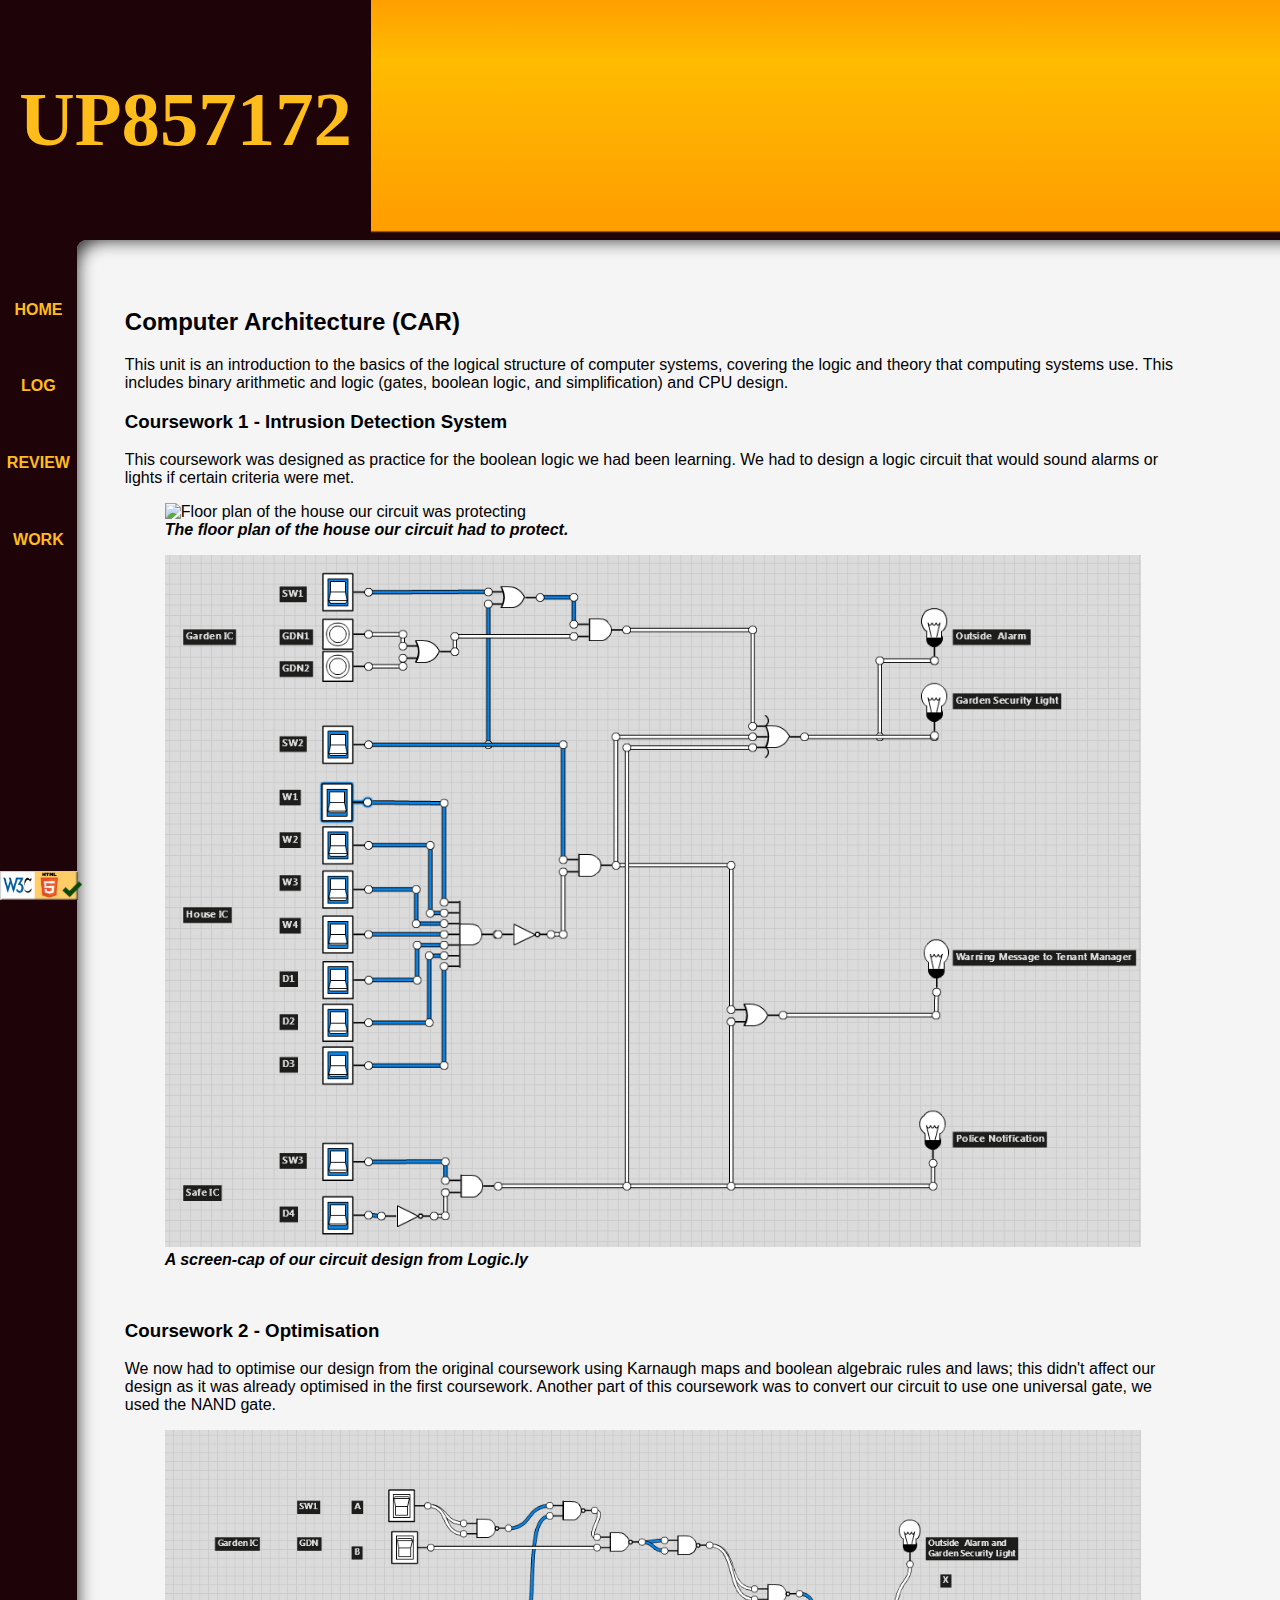
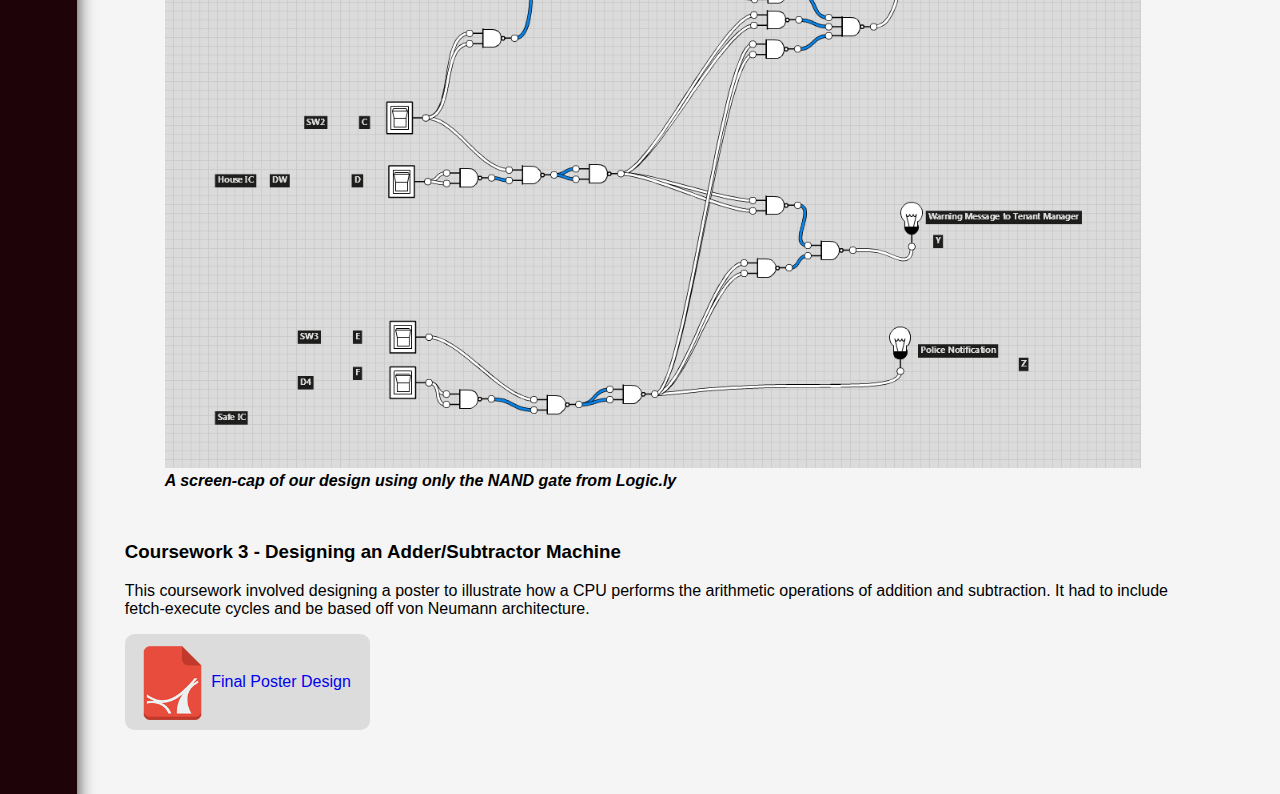
==== car.html @ 884fc343 "Added CAR page and download buttons" ====
<!DOCTYPE html>
<html lang="en">

<head>
    <meta charset="UTF-8">
    <meta name="viewport" content="width=device-width, initial-scale=1.0">
    <meta http-equiv="X-UA-Compatible" content="ie=edge">
    <link rel="stylesheet" href="style/global.css">
    <link rel="stylesheet" href="style/images.css">
    <link rel="stylesheet" href="style/parallax.css">
    <title>WebF1 Coursework</title>
</head>

<body>
    <header>
        <div class="title">
            <h1>UP857172</h1>
        </div>
        <div class="parallax-container">
            <!-- The alt tags here are empty as the images are decorative (W3C Technique H67) -->
            <div class="parallax parallax-8">
                <img alt="" src="image/parallax/8.png" />
            </div>
            <div class="parallax parallax-7">
                <img alt="" src="image/parallax/7.png" />
            </div>
            <div class="parallax parallax-6">
                <img alt="" src="image/parallax/6.png" />
            </div>
            <div class="parallax parallax-5">
                <img alt="" src="image/parallax/5.png" />
            </div>
            <div class="parallax parallax-4">
                <img alt="" src="image/parallax/4.png" />
            </div>
            <div class="parallax parallax-3">
                <img alt="" src="image/parallax/3.png" />
            </div>
            <div class="parallax parallax-2">
                <img alt="" src="image/parallax/2.png" />
            </div>
            <div class="parallax parallax-1">
                <img alt="" src="image/parallax/front.png" />
            </div>
            <h1>UP857172</h1>
        </div>
    </header>
    <main>
        <nav>
            <ul class="nav-list">
                <li>
                    <div id="nav-home" class="nav-icon">
                        <a href="index.html">
                            <div class="nav-label">HOME</div>
                        </a>
                    </div>
                </li>
                <li>
                    <div id="nav-log" class="nav-icon">
                        <a href="log.html">
                            <div class="nav-label">LOG</div>
                        </a>
                    </div>
                </li>
                <li>
                    <div id="nav-litreview" class="nav-icon">
                        <a href="litreview.html">
                            <div class="nav-label">REVIEW</div>
                        </a>
                    </div>
                </li>
                <li>
                    <div id="nav-coursework" class="nav-icon">
                        <a href="">
                            <div class="nav-label">WORK</div>
                        </a>
                        <ul class="nav-flyout">
                            <li>
                                <div id="nav-car" class="nav-icon">
                                    <a href="car.html">
                                        <div class="nav-label">CAR</div>
                                    </a>
                                </div>
                            </li>
                            <li>
                                <div id="nav-intprog" class="nav-icon">
                                    <a href="intprog.html">
                                        <div class="nav-label">INTPROG</div>
                                    </a>
                                </div>
                            </li>
                            <li>
                                <div id="nav-indadd" class="nav-icon">
                                    <a href="indadd.html">
                                        <div class="nav-label">INDADD</div>
                                    </a>
                                </div>
                            </li>
                        </ul>
                    </div>
                </li>
            </ul>
            <a href="https://validator.w3.org/check/referer" class="w3c-validator" title="W3C Validator"></a>
        </nav>
        <article>
            <h2>Computer Architecture (CAR)</h2>
            <p>This unit is an introduction to the basics of the logical structure of computer systems, covering the logic and
                theory that computing systems use. This includes binary arithmetic and logic (gates, boolean logic, and simplification)
                and CPU design.</p>
            <section>
                <h3>Coursework 1 - Intrusion Detection System</h3>
                <p>This coursework was designed as practice for the boolean logic we had been learning. We had to design a logic
                    circuit that would sound alarms or lights if certain criteria were met.</p>
                <figure>
                    <img class="pic" id="car-house" src="image/car/houseic.png" alt="Floor plan of the house our circuit was protecting">
                    <figcaption>
                        The floor plan of the house our circuit had to protect.
                    </figcaption>
                </figure>
                <figure>
                    <img class="pic" id="car-circuit" src="image/car/housecircuit.png" alt="Logicly design of our circuit">
                    <figcaption>
                        A screen-cap of our circuit design from Logic.ly
                    </figcaption>
                </figure>
            </section>
            <section>
                <h3>Coursework 2 - Optimisation</h3>
                <p>We now had to optimise our design from the original coursework using Karnaugh maps and boolean algebraic
                    rules and laws; this didn't affect our design as it was already optimised in the first coursework. Another
                    part of this coursework was to convert our circuit to use one universal gate, we used the NAND gate.
                </p>
                <figure>
                        <img class="pic" id="car-universal" src="image/car/universal.png" alt="Universal gate conversion of our circuit">
                        <figcaption>
                            A screen-cap of our design using only the NAND gate from Logic.ly
                        </figcaption>
                    </figure>
            </section>
            <section>
                <h3>Coursework 3 - Designing an Adder/Subtractor Machine</h3>
                <p>This coursework involved designing a poster to illustrate how a CPU performs the arithmetic operations of addition and subtraction. It had to include fetch-execute cycles and be based off von Neumann architecture.</p>
                <a href="dl/CAR_Poster.pdf"><div class="download"><img src="image/icon/file-pdf.png">Final Poster Design</div></a>
            </section>
        </article>
    </main>
    <script src="script/global.js"></script>
</body>


</html>
---- style/global.css ----
@font-face {
    font-family: "LemonMilk Bold";
    src: url("font/LemonMilkbold.otf");
}

html, body {
    margin: 0;
}

html header {
    display: flex;
    overflow-y: hidden;
    width: 100%;
    height: 2.5in;
    background: #1e0309;
    justify-content: space-between;
}

html header .title {
    height: 100%;
    flex-grow: 1;
}

html header .title h1 {
    display: flex;
    height: 100%;
    margin: 0;
    color: #ffbd1b;
    font-family: 'LemonMilk Bold';
    font-size: 0.8in;
    text-align: center;
    align-items: center;
    justify-content: center;
    padding: 0 0.2in;
}

.parallax-container {
    float: right;
    overflow: hidden;
    width: 11.25in;
    height: 100%;
    background: #ffbd1b;
    background: linear-gradient(to bottom, #ff9f00 0%, #ffbc00 25%, #ff9f00 91%, #ff9f00 96%, #1e0309 97%);
    perspective: 1px;
    perspective-origin: 0 0;
}

.parallax-container h1 {
    height: 100%;
    width: 100vw;
    margin: 0;
    color: #ffbd1b;
    font-family: 'LemonMilk Bold';
    font-size: 0.8in;
    text-align: center;
    align-items: center;
    position: relative;
    display: none;
    float: right;
    justify-content: center;
    text-shadow: 0.03em 0.03em 0 #1e0309, -0.03em -0.03em 0 #1e0309, 0.03em -0.03em 0 #1e0309, -0.03em 0.03em 0 #1e0309, 0.03em 0.03em 0 #1e0309;
}

main {
    display: flex;
    width: 100%;
    min-height: calc(100vh - 2.5in);
    background: #1e0309;
    font-family: sans-serif;
    justify-content: space-between;
}

main nav {
    width: 0.8in;
    background: #1e0309;
}

.nav-list {
    position: sticky;
    top: 0.1in;
    padding: 0;
    margin-top: 0.08in;
    list-style-type: none;
}

.nav-icon {
    display: inline-block;
    width: 0.8in;
    height: 0.8in;
    background: #1e0309 50% 25% / 45% no-repeat;
    line-height: 0;
    /* Fix for misalignment in chrome */
}

.nav-icon a {
    color: #ffbd1b;
    font-family: sans-serif;
    font-size: 1rem;
    font-weight: 900;
    text-decoration: none;
}

.nav-label {
    width: 100%;
    height: 0.8in;
    text-align: center;
    line-height: 1.3in;
}

.nav-flyout {
    float: left;
    overflow: hidden;
    width: auto;
    max-width: 0;
    height: 0.8in;
    padding: 0;
    margin: -0.8in 0 0 0.8in;
    background: #1e0309;
    border-radius: 0 0.08in 0.08in 0;
    box-shadow: 0.05in 0.03in 0.1in 0px rgba(0, 0, 0, 0.6);
    font-size: 0;
    /* Fix for misalignment in IE/Edge */
    list-style-type: none;
    white-space: nowrap;
    transition: all ease-in-out 0.25s;
}

.nav-flyout li {
    display: inline-block;
    width: 1in;
}

.nav-list li:hover .nav-flyout, .nav-icon a:focus+.nav-flyout {
    max-width: 5in;
    padding: 0 0 0 0.2in;
}

.nav-focus {
    /* For the Edge focus-within js */
    max-width: 5in;
    padding: 0 0 0 0.2in;
}

.nav-flyout:focus-within {
    /* So the hover and normal focus work on Edge */
    max-width: 5in;
    padding: 0 0 0 0.2in;
}

.nav-icon:hover {
    background-size: 55%;
}

.w3c-validator {
    position: fixed;
    display: block;
    bottom: 0;
    color: #ffbd1b;
    text-align: center;
    height: 0.3in;
    width: 0.855in;
    background-image: url(../image/icon/html5.png);
    background-size: cover;
}

main article {
    box-sizing: border-box;
    flex-grow: 1;
    padding: 0.5in;
    background: whitesmoke;
    font-size: 1rem;
    border-radius: 0.1in 0 0 0;
    box-shadow: inset 0.18in 0.18in 0.18in -0.18in rgba(0, 0, 0, 0.8);
}

main section {
    padding-bottom: 1em;
}

main pre {
    margin: 0;
}

main .preview {
    display: flex;
    justify-content: space-between;
}

main .view {
    overflow: auto;
    box-sizing: border-box;
    width: 48%;
    padding: 24px;
    margin-bottom: 1em;
    background: #DCDCDC;
    border-radius: 5px;
}

main .view span {
    display: block;
    font-weight: bold;
}

.video {
    width: 100%;
    max-width: 852px;
    height: auto;
}

.pic{
    width:100%;
}

.download{
    height: 0.8in;
    display: inline-flex;
    background-color: gainsboro;
    padding: 0.1in 0.2in 0.1in 0.1in;
    border-radius: 0.1in;
    width: auto;
    align-items: center;
}

.download img{
    height: 100%;
}

article {
    overflow-wrap: break-word;
    min-width: 0;
}

article section, article>p {
    max-width: 11in;
}

figcaption{
    font-style: italic;
    font-weight: bold;
}

@media (max-width: 11.25in) {
    .title h1 {
        width: 0;
    }
    .parallax-container {
        margin-left: -9in;
    }
    .parallax-container h1 {
        display: flex;
    }
}
---- style/images.css ----
#nav-home { background-image: url(../image/icon/home.svg); }
#nav-log { background-image: url(../image/icon/log.svg); }
#nav-litreview { background-image: url(../image/icon/log.svg); }
#nav-coursework { background-image: url(../image/icon/coursework.svg); }
#nav-car { background-image: url(../image/icon/coursework.svg); }
#nav-intprog { background-image: url(../image/icon/coursework.svg); }
#nav-indadd { background-image: url(../image/icon/coursework.svg); }

#intprog-patch{ max-width:906px; }

#car-house{ max-width: 717px; }
#car-circuit{ max-width: 1123px; }
#car-universal{ max-width: 1221px; }
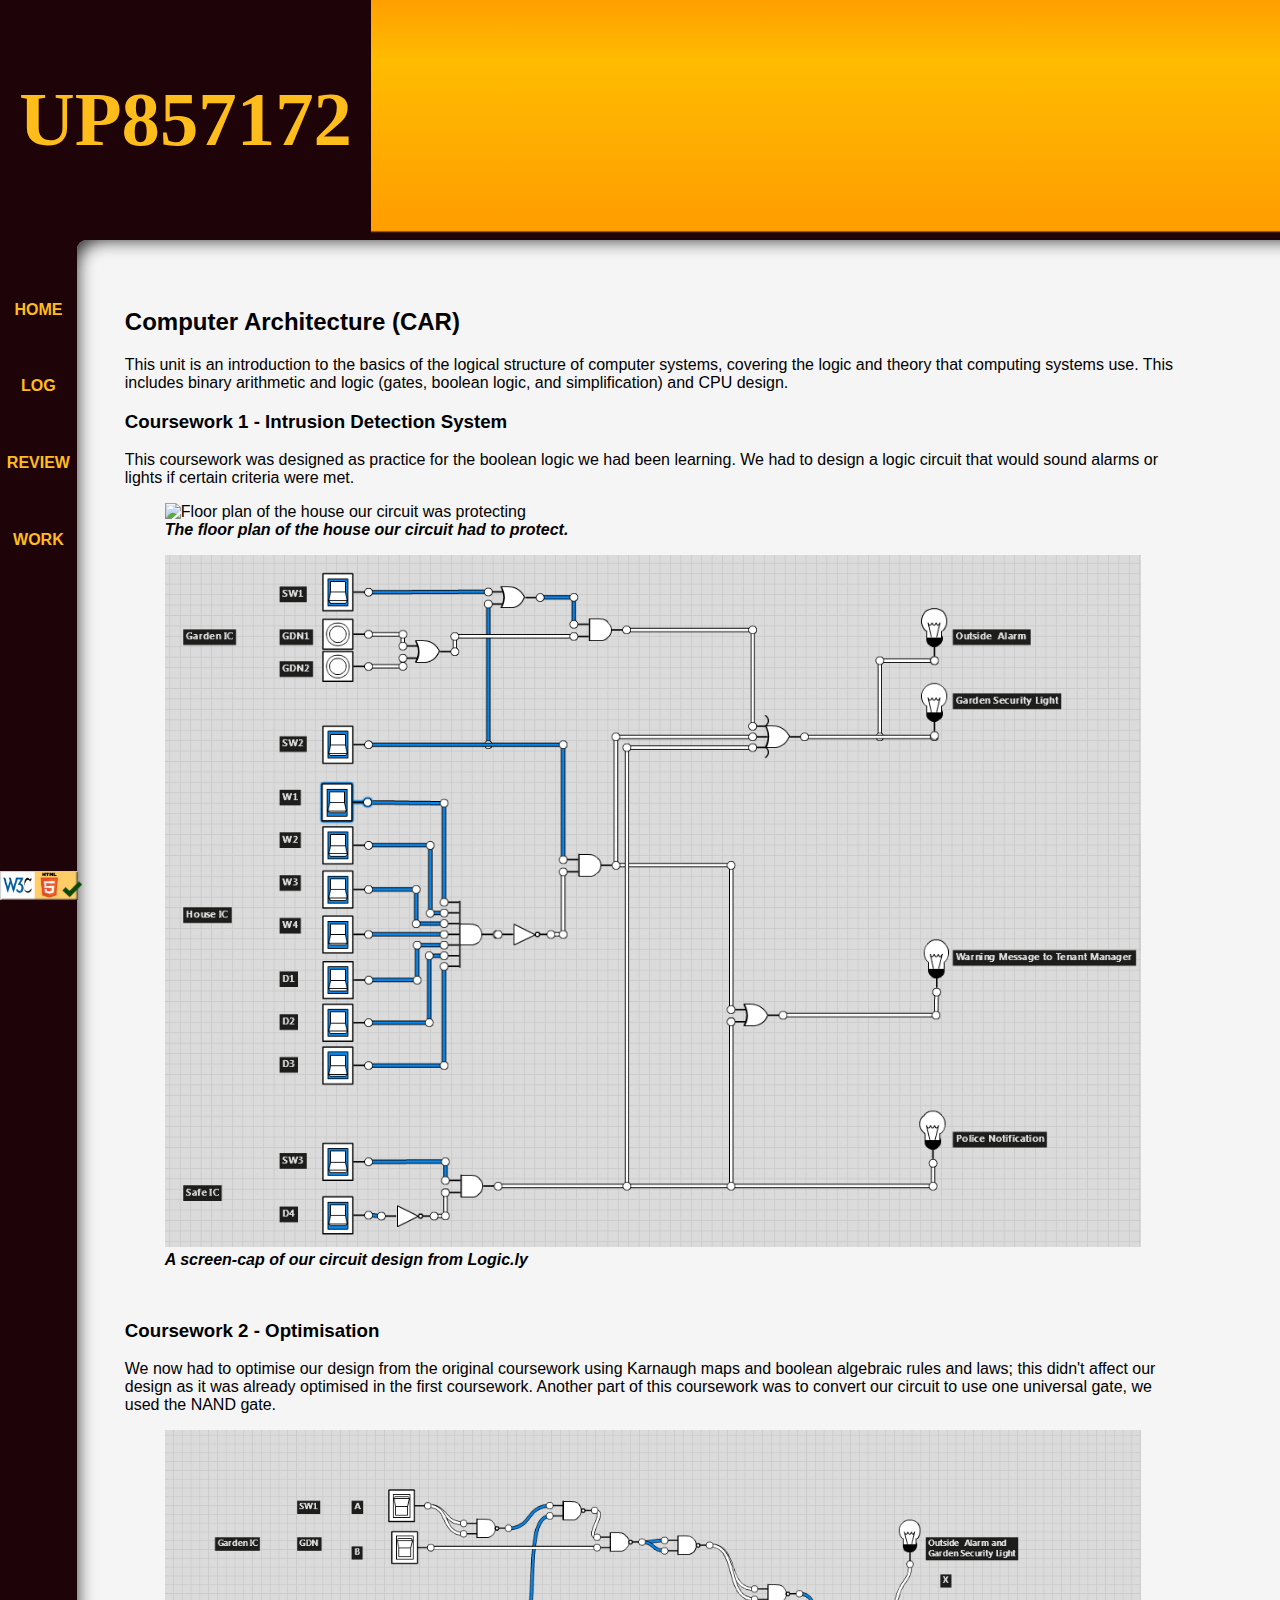
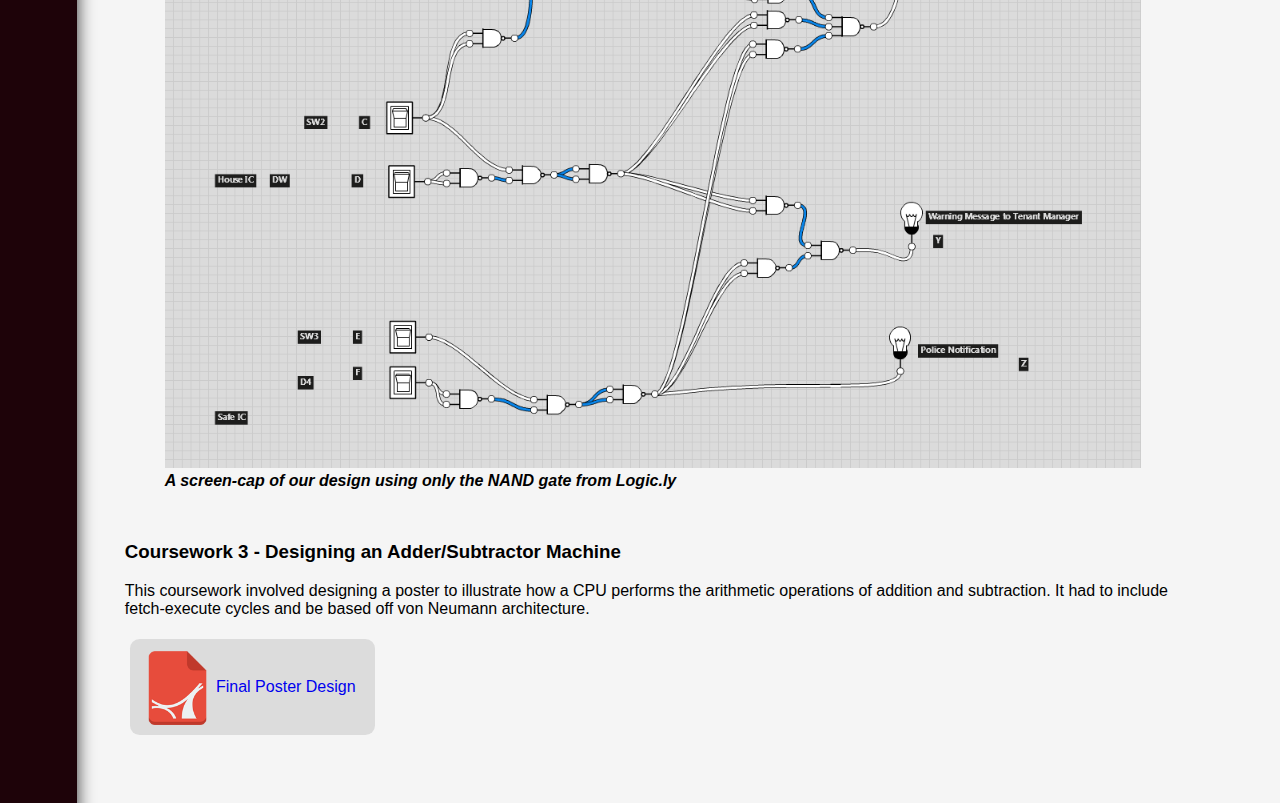
==== commit 3ea8c956: "Removed emtpy href attribute" ====
--- a/car.html
+++ b/car.html
@@ -71,7 +71,7 @@
                 </li>
                 <li>
                     <div id="nav-coursework" class="nav-icon">
-                        <a href="">
+                        <a>
                             <div class="nav-label">WORK</div>
                         </a>
                         <ul class="nav-flyout">
@@ -131,16 +131,20 @@
                     part of this coursework was to convert our circuit to use one universal gate, we used the NAND gate.
                 </p>
                 <figure>
-                        <img class="pic" id="car-universal" src="image/car/universal.png" alt="Universal gate conversion of our circuit">
-                        <figcaption>
-                            A screen-cap of our design using only the NAND gate from Logic.ly
-                        </figcaption>
-                    </figure>
+                    <img class="pic" id="car-universal" src="image/car/universal.png" alt="Universal gate conversion of our circuit">
+                    <figcaption>
+                        A screen-cap of our design using only the NAND gate from Logic.ly
+                    </figcaption>
+                </figure>
             </section>
             <section>
                 <h3>Coursework 3 - Designing an Adder/Subtractor Machine</h3>
-                <p>This coursework involved designing a poster to illustrate how a CPU performs the arithmetic operations of addition and subtraction. It had to include fetch-execute cycles and be based off von Neumann architecture.</p>
-                <a href="dl/CAR_Poster.pdf"><div class="download"><img src="image/icon/file-pdf.png">Final Poster Design</div></a>
+                <p>This coursework involved designing a poster to illustrate how a CPU performs the arithmetic operations of
+                    addition and subtraction. It had to include fetch-execute cycles and be based off von Neumann architecture.</p>
+                <a href="dl/CAR_Poster.pdf">
+                    <div class="download">
+                        <img src="image/icon/file-pdf.png" alt="PDF download icon">Final Poster Design</div>
+                </a>
             </section>
         </article>
     </main>
--- a/style/global.css
+++ b/style/global.css
@@ -98,6 +98,7 @@
     font-size: 1rem;
     font-weight: 900;
     text-decoration: none;
+    cursor: pointer;
 }
 
 .nav-label {
@@ -219,6 +220,7 @@
     border-radius: 0.1in;
     width: auto;
     align-items: center;
+    margin: 0.05in;
 }
 
 .download img{
--- a/style/images.css
+++ b/style/images.css
@@ -10,4 +10,7 @@
 
 #car-house{ max-width: 717px; }
 #car-circuit{ max-width: 1123px; }
-#car-universal{ max-width: 1221px; }+#car-universal{ max-width: 1221px; }
+
+#indadd-dfd0{ max-width: 1760px; }
+#indadd-dfd1{ max-width: 2645px; }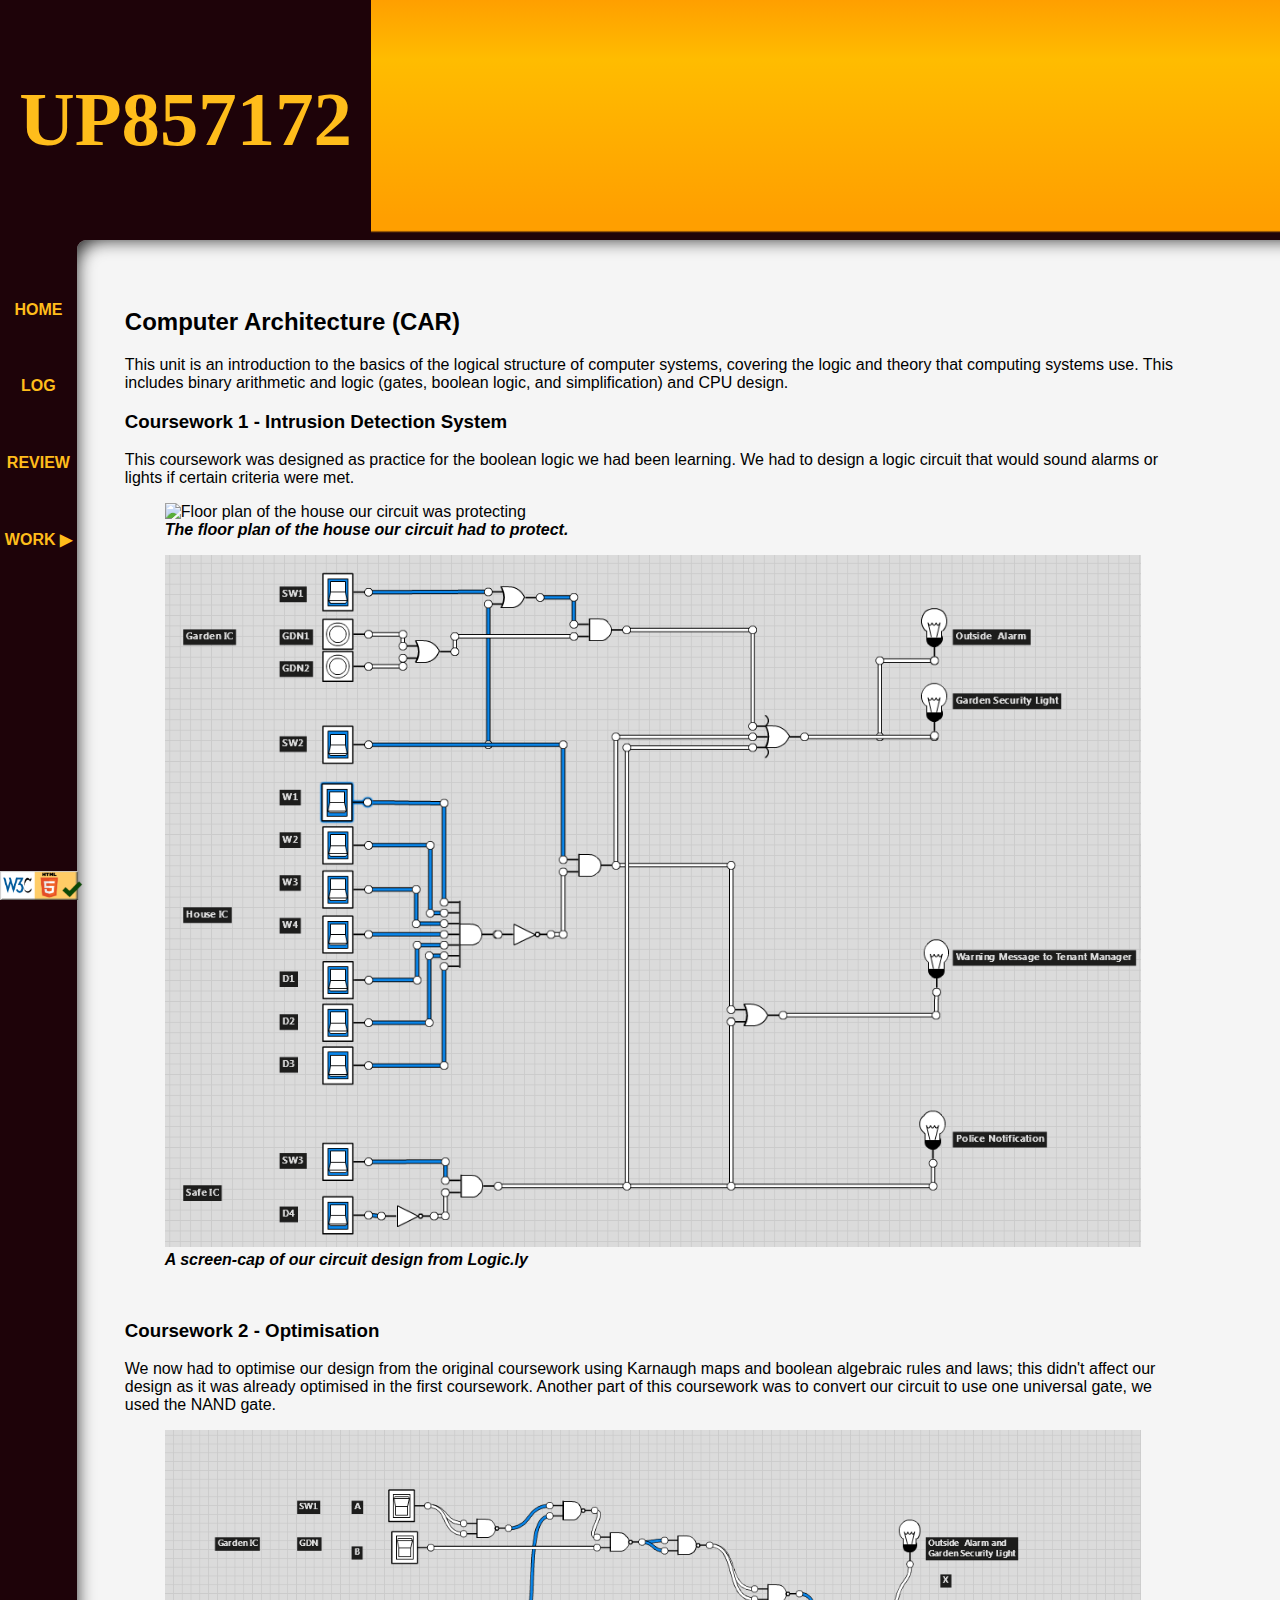
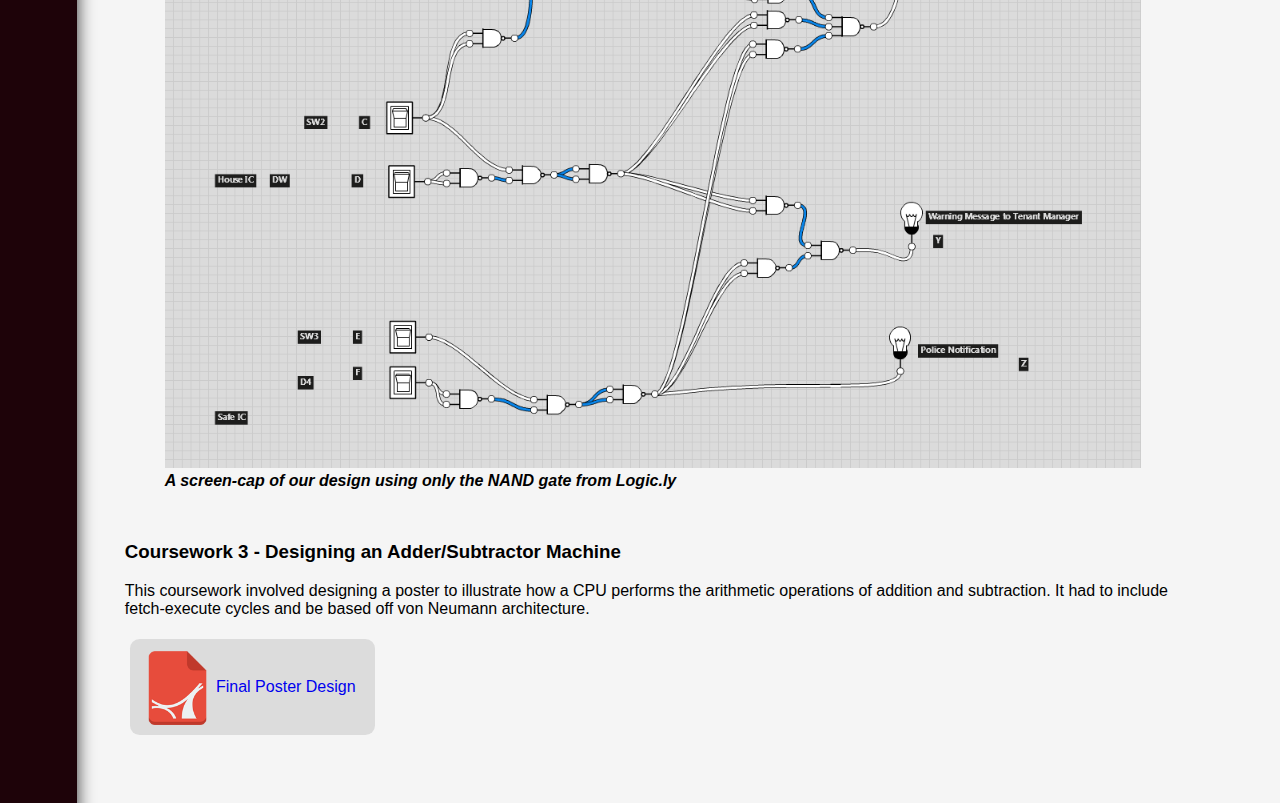
==== commit 2a3defcd: "Added arrow to work navigation label" ====
--- a/car.html
+++ b/car.html
@@ -72,7 +72,7 @@
                 <li>
                     <div id="nav-coursework" class="nav-icon">
                         <a>
-                            <div class="nav-label">WORK</div>
+                            <div class="nav-label">WORK ▶</div>
                         </a>
                         <ul class="nav-flyout">
                             <li>
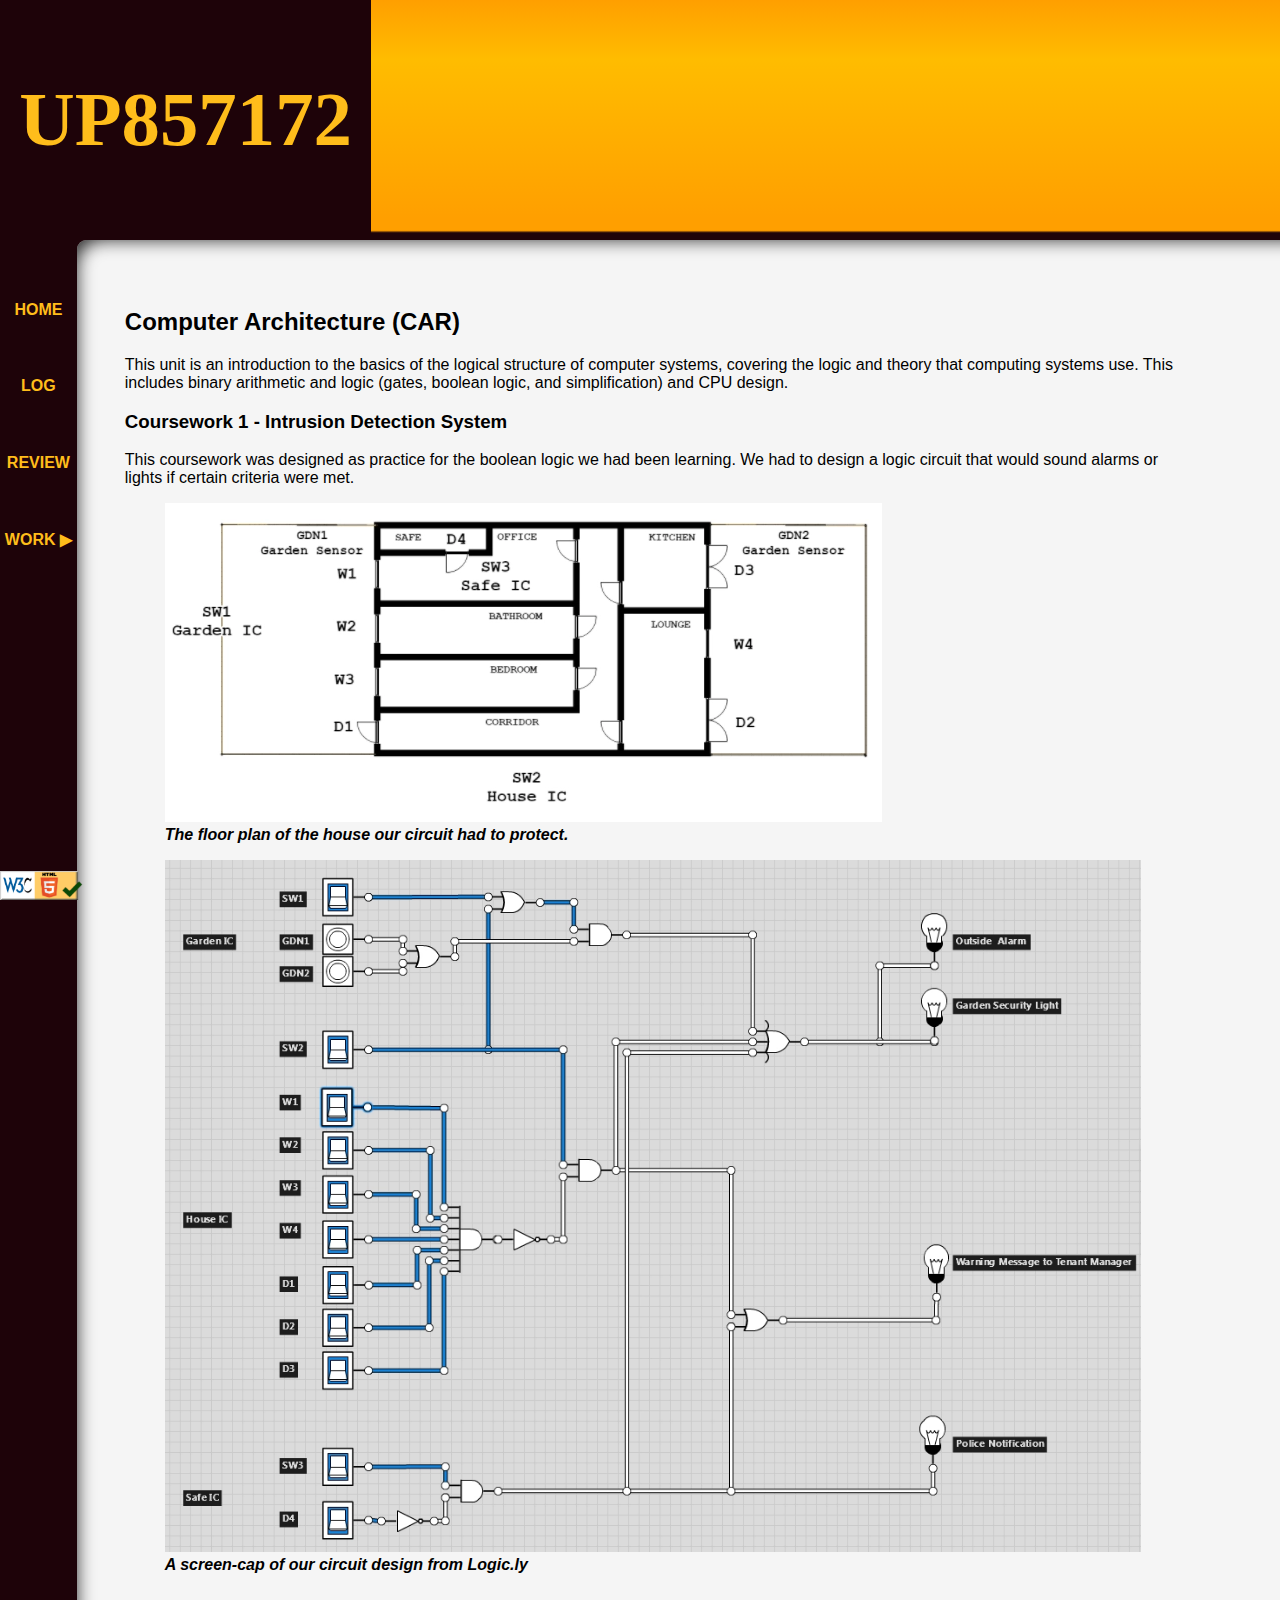
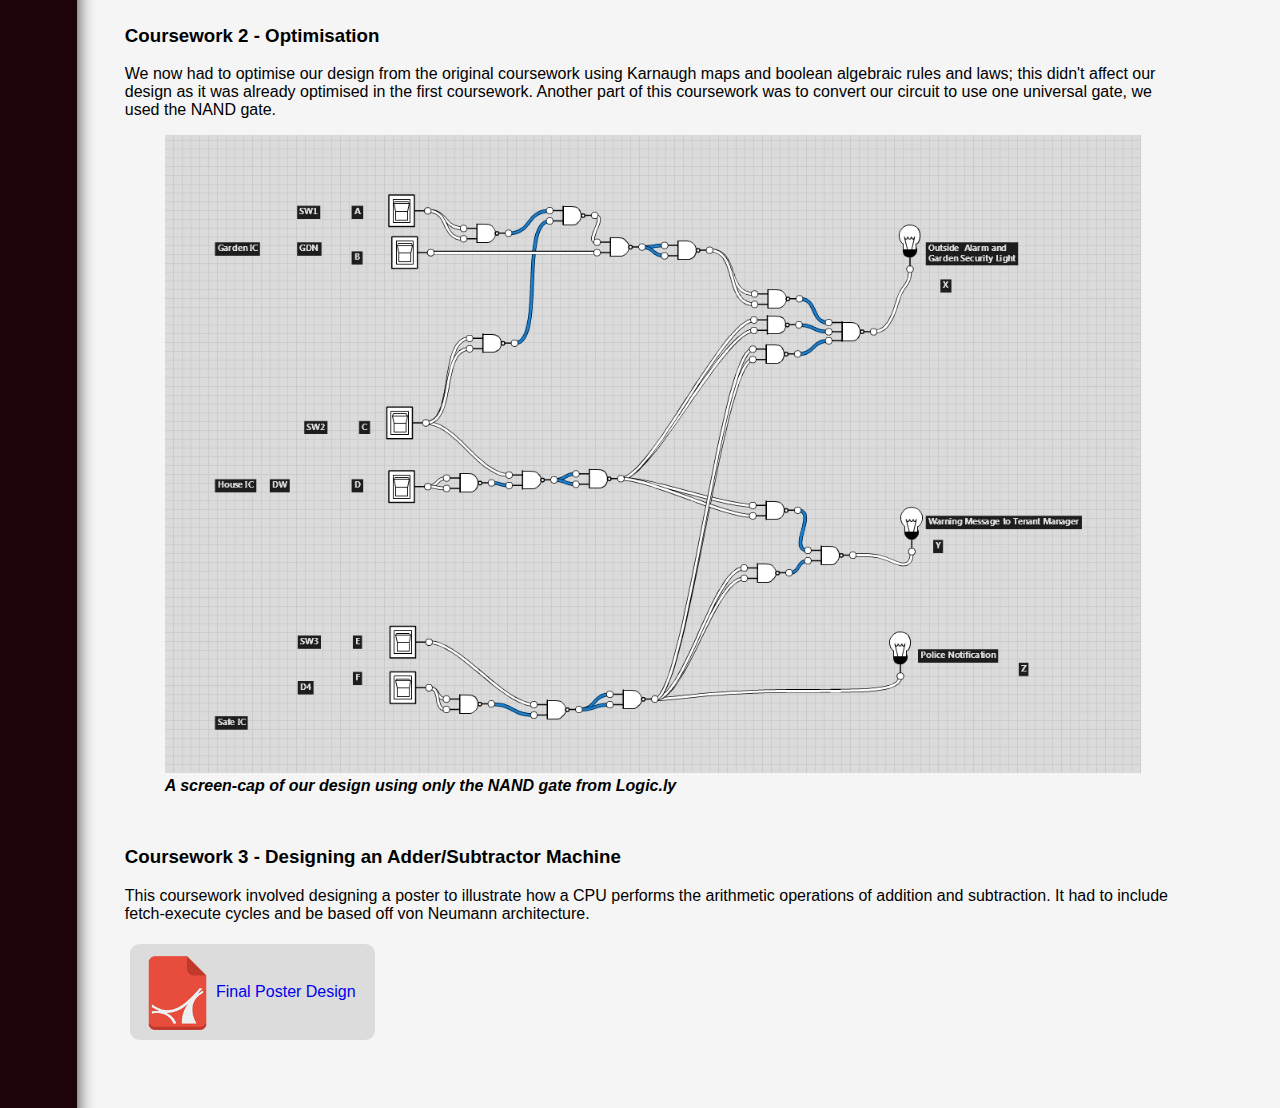
==== commit 56c6ebbf: "Added images" ====
--- a/car.html
+++ b/car.html
@@ -112,13 +112,22 @@
                 <p>This coursework was designed as practice for the boolean logic we had been learning. We had to design a logic
                     circuit that would sound alarms or lights if certain criteria were met.</p>
                 <figure>
-                    <img class="pic" id="car-house" src="image/car/houseic.png" alt="Floor plan of the house our circuit was protecting">
+                    <picture>
+                        <source type="image/webp" srcset="image/car/houseic.webp" />
+                        <source type="image/png" srcset="image/car/houseic.png" />
+                        <img class="pic" id="car-house" src="image/car/houseic.gif" alt="Floor plan of the house our circuit was protecting">
+                    </picture>
+                    
                     <figcaption>
                         The floor plan of the house our circuit had to protect.
                     </figcaption>
                 </figure>
                 <figure>
-                    <img class="pic" id="car-circuit" src="image/car/housecircuit.png" alt="Logicly design of our circuit">
+                    <picture>
+                        <source type="image/webp" srcset="image/car/housecircuit.webp" />
+                        <source type="image/png" srcset="image/car/housecircuit.png" />
+                        <img class="pic" id="car-circuit" src="image/car/housecircuit.gif" alt="Logicly design of our circuit">
+                    </picture>
                     <figcaption>
                         A screen-cap of our circuit design from Logic.ly
                     </figcaption>
@@ -131,7 +140,11 @@
                     part of this coursework was to convert our circuit to use one universal gate, we used the NAND gate.
                 </p>
                 <figure>
-                    <img class="pic" id="car-universal" src="image/car/universal.png" alt="Universal gate conversion of our circuit">
+                    <picture>
+                        <source type="image/webp" srcset="image/car/universal.webp" />
+                        <source type="image/png" srcset="image/car/universal.png" />
+                        <img class="pic" id="car-universal" src="image/car/universal.gif" alt="Universal gate conversion of our circuit">
+                    </picture>
                     <figcaption>
                         A screen-cap of our design using only the NAND gate from Logic.ly
                     </figcaption>
